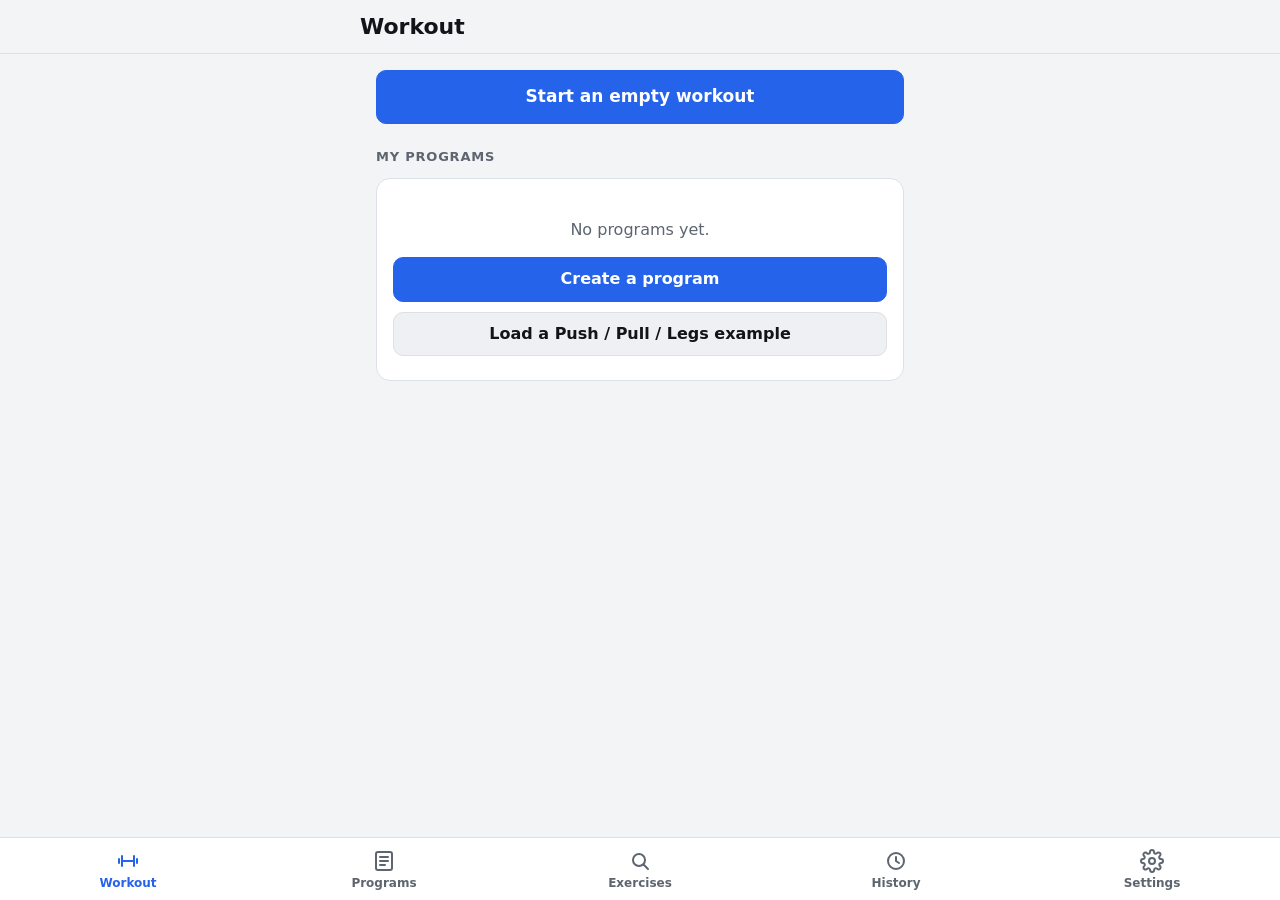
==== index.html @ c56cb647 "Add files via upload" ====
<!doctype html>
<html lang="en">
<head>
  <meta charset="utf-8">
  <meta name="viewport" content="width=device-width, initial-scale=1, viewport-fit=cover">
  <meta name="theme-color" content="#0e1013">
  <meta name="apple-mobile-web-app-capable" content="yes">
  <meta name="apple-mobile-web-app-title" content="Gym">
  <meta name="apple-mobile-web-app-status-bar-style" content="black-translucent">
  <link rel="manifest" href="manifest.webmanifest">
  <link rel="icon" href="icons/icon-192.png">
  <link rel="apple-touch-icon" href="icons/icon-180.png">
  <title>Gym Tracker</title>
  <script>
    // Apply the saved theme before first paint to avoid a flash of the wrong colors
    try {
      var s = (JSON.parse(localStorage.getItem('muscu-tracker:v1') || '{}').settings) || {};
      var t = s.theme || 'auto';
      if (t === 'auto') t = matchMedia('(prefers-color-scheme: light)').matches ? 'daylight' : 'midnight';
      document.documentElement.dataset.theme = t;
    } catch (e) {}
  </script>
  <link rel="stylesheet" href="styles.css">
</head>
<body>
  <header id="topbar"><h1 id="title">Workout</h1></header>

  <main id="view"></main>

  <div id="restBar" hidden>
    <div class="rest-progress"><div id="restFill"></div></div>
    <div class="rest-row">
      <button class="btn small" data-action="restAdjust" data-d="-15">−15 s</button>
      <div class="rest-time"><span id="restLabel" class="muted small">Rest</span><strong id="restTime">0:00</strong></div>
      <button class="btn small" data-action="restAdjust" data-d="15">+15 s</button>
      <button class="btn small primary" data-action="restSkip">Skip</button>
    </div>
  </div>

  <nav id="tabs">
    <button data-action="tab" data-tab="workout">
      <svg viewBox="0 0 24 24" fill="none" stroke="currentColor" stroke-width="2" stroke-linecap="round"><path d="M6 7v10M18 7v10M3 10v4M21 10v4M6 12h12"/></svg>
      <span>Workout</span>
    </button>
    <button data-action="tab" data-tab="programs">
      <svg viewBox="0 0 24 24" fill="none" stroke="currentColor" stroke-width="2" stroke-linecap="round"><rect x="4" y="3" width="16" height="18" rx="2"/><path d="M8 8h8M8 12h8M8 16h5"/></svg>
      <span>Programs</span>
    </button>
    <button data-action="tab" data-tab="library">
      <svg viewBox="0 0 24 24" fill="none" stroke="currentColor" stroke-width="2" stroke-linecap="round"><circle cx="11" cy="11" r="6"/><path d="M20 20l-4.5-4.5"/></svg>
      <span>Exercises</span>
    </button>
    <button data-action="tab" data-tab="history">
      <svg viewBox="0 0 24 24" fill="none" stroke="currentColor" stroke-width="2" stroke-linecap="round"><circle cx="12" cy="12" r="8"/><path d="M12 8v4l3 2"/></svg>
      <span>History</span>
    </button>
    <button data-action="tab" data-tab="settings">
      <svg viewBox="0 0 24 24" fill="none" stroke="currentColor" stroke-width="2" stroke-linecap="round" stroke-linejoin="round"><circle cx="12" cy="12" r="3"/><path d="M19.4 15a1.7 1.7 0 0 0 .3 1.8l.1.1a2 2 0 1 1-2.8 2.8l-.1-.1a1.7 1.7 0 0 0-1.8-.3 1.7 1.7 0 0 0-1 1.5V21a2 2 0 1 1-4 0v-.1a1.7 1.7 0 0 0-1.1-1.5 1.7 1.7 0 0 0-1.8.3l-.1.1a2 2 0 1 1-2.8-2.8l.1-.1a1.7 1.7 0 0 0 .3-1.8 1.7 1.7 0 0 0-1.5-1H3a2 2 0 1 1 0-4h.1a1.7 1.7 0 0 0 1.5-1.1 1.7 1.7 0 0 0-.3-1.8l-.1-.1a2 2 0 1 1 2.8-2.8l.1.1a1.7 1.7 0 0 0 1.8.3H9a1.7 1.7 0 0 0 1-1.5V3a2 2 0 1 1 4 0v.1a1.7 1.7 0 0 0 1 1.5 1.7 1.7 0 0 0 1.8-.3l.1-.1a2 2 0 1 1 2.8 2.8l-.1.1a1.7 1.7 0 0 0-.3 1.8V9a1.7 1.7 0 0 0 1.5 1H21a2 2 0 1 1 0 4h-.1a1.7 1.7 0 0 0-1.5 1z"/></svg>
      <span>Settings</span>
    </button>
  </nav>

  <div id="modal" hidden></div>
  <div id="toast"></div>
  <input type="file" id="importFile" accept="application/json,.json" hidden>

  <script src="exercises.js"></script>
  <script src="app.js"></script>
  <script>
    if ('serviceWorker' in navigator) navigator.serviceWorker.register('sw.js').catch(() => {});
  </script>
</body>
</html>
---- styles.css ----
/* Themes — the app sets data-theme on <html>; "Auto" resolves to midnight or daylight */
:root, [data-theme="midnight"] {
  --bg: #0e1013;
  --surface: #171a1f;
  --surface-2: #1f232a;
  --border: #2b3039;
  --text: #eceef1;
  --muted: #9aa1ac;
  --accent: #4c8dff;
  --accent-bg: rgba(76, 141, 255, 0.16);
  --on-accent: #ffffff;
  --ok: #22c55e;
  --ok-bg: rgba(34, 197, 94, 0.14);
  --danger: #ef4444;
  --star: #fbbf24;
  --radius: 14px;
  --tabs-h: 62px;
  color-scheme: dark;
}
[data-theme="daylight"] {
  --bg: #f3f4f6;
  --surface: #ffffff;
  --surface-2: #eef0f3;
  --border: #dde1e6;
  --text: #111418;
  --muted: #5d6570;
  --accent: #2563eb;
  --accent-bg: rgba(37, 99, 235, 0.12);
  --on-accent: #ffffff;
  --ok: #16a34a;
  --ok-bg: rgba(22, 163, 74, 0.12);
  --star: #f59e0b;
  color-scheme: light;
}
[data-theme="black"] {
  --bg: #000000;
  --surface: #111111;
  --surface-2: #1b1b1b;
  --border: #2a2a2a;
  --text: #f2f2f2;
  --muted: #9a9a9a;
}
[data-theme="slate"] {
  --bg: #0f172a;
  --surface: #1e293b;
  --surface-2: #273449;
  --border: #334155;
  --text: #e2e8f0;
  --muted: #94a3b8;
  --accent: #38bdf8;
  --accent-bg: rgba(56, 189, 248, 0.16);
  --on-accent: #0b1220;
}
[data-theme="ember"] {
  --bg: #140f0c;
  --surface: #211913;
  --surface-2: #2b211a;
  --border: #3d2f25;
  --text: #f5ece6;
  --muted: #b3a196;
  --accent: #f97316;
  --accent-bg: rgba(249, 115, 22, 0.16);
  --on-accent: #1a0d04;
}
[data-theme="forest"] {
  --bg: #0b1310;
  --surface: #13201a;
  --surface-2: #1a2b23;
  --border: #26392f;
  --text: #e6f2ec;
  --muted: #94ab9f;
  --accent: #34d399;
  --accent-bg: rgba(52, 211, 153, 0.16);
  --on-accent: #052e1f;
  --ok: #a3e635;
  --ok-bg: rgba(163, 230, 53, 0.14);
}
[data-theme="sakura"] {
  --bg: #fdf2f4;
  --surface: #ffffff;
  --surface-2: #fbe7ec;
  --border: #f1cdd7;
  --text: #2a1218;
  --muted: #7d5762;
  --accent: #e11d48;
  --accent-bg: rgba(225, 29, 72, 0.1);
  --on-accent: #ffffff;
  --ok: #16a34a;
  --ok-bg: rgba(22, 163, 74, 0.12);
  --star: #f59e0b;
  color-scheme: light;
}

* { box-sizing: border-box; }
[hidden] { display: none !important; }

html { -webkit-text-size-adjust: 100%; }

body {
  margin: 0;
  background: var(--bg);
  color: var(--text);
  font: 16px/1.4 system-ui, -apple-system, "Segoe UI", Roboto, sans-serif;
  padding-bottom: calc(var(--tabs-h) + env(safe-area-inset-bottom) + 16px);
  -webkit-tap-highlight-color: transparent;
}
body.resting { padding-bottom: calc(var(--tabs-h) + env(safe-area-inset-bottom) + 100px); }
body.modal-open { overflow: hidden; }

h2, h3 { margin: 0; }

/* Layout */
#topbar {
  position: sticky; top: 0; z-index: 5;
  background: var(--bg);
  padding: calc(env(safe-area-inset-top) + 12px) 16px 10px;
  border-bottom: 1px solid var(--border);
}
#topbar h1 { margin: 0 auto; max-width: 560px; font-size: 22px; }

main { max-width: 560px; margin: 0 auto; padding: 16px; }
.stack > * + * { margin-top: 12px; }

.card {
  background: var(--surface);
  border: 1px solid var(--border);
  border-radius: var(--radius);
  padding: 14px;
}

.section-title {
  font-size: 13px; font-weight: 700;
  text-transform: uppercase; letter-spacing: 0.06em;
  color: var(--muted);
  margin: 24px 0 8px;
}

.muted { color: var(--muted); }
.small { font-size: 14px; }
.center { text-align: center; }

/* Buttons */
.btn {
  appearance: none;
  border: 1px solid var(--border);
  background: var(--surface-2);
  color: var(--text);
  font: inherit; font-weight: 600;
  padding: 10px 14px;
  min-height: 44px;
  border-radius: 10px;
  cursor: pointer;
}
.btn.primary { background: var(--accent); border-color: var(--accent); color: var(--on-accent); }
.btn.danger { background: var(--danger); border-color: var(--danger); color: #fff; }
.btn.ghost { background: transparent; }
.btn.danger-text { background: transparent; border-color: transparent; color: var(--danger); }
.btn.big { padding: 14px; font-size: 17px; }
.btn.block { display: block; width: 100%; }
.btn.small { min-height: 36px; padding: 6px 10px; font-size: 14px; }
.btn:disabled { opacity: 0.5; }

.icon-btn {
  appearance: none; border: 0; background: transparent;
  color: var(--muted);
  font: inherit; font-size: 18px; line-height: 1;
  width: 40px; height: 40px; flex: none;
  border-radius: 10px; cursor: pointer;
}
.icon-btn:active { background: var(--surface-2); }

.link {
  appearance: none; border: 0; background: none; padding: 4px 0;
  color: var(--accent); font: inherit; font-weight: 600; cursor: pointer;
}

/* Inputs */
.in {
  width: 100%;
  min-height: 40px;
  border: 1px solid var(--border);
  background: var(--surface-2);
  color: var(--text);
  border-radius: 8px;
  padding: 6px 8px;
  font: inherit; font-size: 16px;
  text-align: center;
}
.in.left { text-align: left; }
.in:focus { outline: 2px solid var(--accent); outline-offset: -1px; }
.in::placeholder { color: var(--muted); opacity: 0.7; }
textarea.in { min-height: 110px; resize: vertical; }

.field { display: block; }
.field > span { display: block; font-size: 14px; color: var(--muted); margin-bottom: 6px; }

/* Tabs */
#tabs {
  position: fixed; left: 0; right: 0; bottom: 0; z-index: 10;
  display: flex;
  background: var(--surface);
  border-top: 1px solid var(--border);
  padding-bottom: env(safe-area-inset-bottom);
}
#tabs button {
  flex: 1; height: var(--tabs-h);
  background: none; border: 0; cursor: pointer;
  color: var(--muted);
  font: 600 12px system-ui, -apple-system, sans-serif;
  display: flex; flex-direction: column; align-items: center; justify-content: center; gap: 3px;
}
#tabs button.active { color: var(--accent); }
#tabs svg { width: 24px; height: 24px; }

/* Home / programs */
.tpl { display: flex; align-items: center; gap: 12px; }
.tpl-main { flex: 1; min-width: 0; cursor: pointer; }
.tpl-name { font-weight: 700; font-size: 17px; }
.ellipsis { white-space: nowrap; overflow: hidden; text-overflow: ellipsis; }

.empty { text-align: center; padding: 24px 16px; }
.empty > * + * { margin-top: 10px; }

/* Active session */
.session-head { display: flex; align-items: center; justify-content: space-between; gap: 12px; }
.session-name { font-weight: 700; font-size: 18px; }

.ex-head { display: flex; align-items: center; gap: 4px; }
.ex-title {
  flex: 1; min-width: 0; text-align: left;
  appearance: none; border: 0; background: none; padding: 0;
  color: var(--accent); font: inherit; font-weight: 700; font-size: 17px; cursor: pointer;
}
.last { font-size: 14px; color: var(--muted); margin: 4px 0 10px; }
.last b { color: var(--text); font-weight: 600; }

.set-grid {
  display: grid;
  grid-template-columns: 32px minmax(0, 1fr) 66px 58px 44px;
  gap: 6px; align-items: center;
}
.set-grid.time { grid-template-columns: 32px minmax(0, 1fr) 76px 44px 44px; }
.edit-grid {
  display: grid;
  grid-template-columns: 32px minmax(0, 1fr) minmax(0, 1fr) 44px;
  gap: 6px; align-items: center;
}
.edit-grid.time { grid-template-columns: 32px minmax(0, 1fr) 44px; }
.edit-grid .set-num { display: grid; place-items: center; cursor: default; }

.when-btn {
  appearance: none; border: 0; background: none; padding: 4px 0 0; cursor: pointer;
  color: var(--text); font: inherit; font-size: 14px; text-align: left;
}
.when-grid { display: grid; grid-template-columns: 1fr 1fr; gap: 10px; }
.when-grid .field:last-child { grid-column: 1 / -1; }
.when-grid input { width: 100%; min-width: 0; }

.set-head { font-size: 12px; font-weight: 700; color: var(--muted); text-transform: uppercase; text-align: center; padding-bottom: 4px; }
.set-row { padding: 3px 2px; border-radius: 8px; }
.set-row.done { background: var(--ok-bg); }
.set-num {
  appearance: none; border: 0; background: none; cursor: pointer;
  color: var(--muted); font: inherit; font-weight: 700; height: 40px;
}
.prev { font-size: 13px; color: var(--muted); text-align: center; white-space: nowrap; overflow: hidden; text-overflow: ellipsis; }
.check {
  appearance: none; cursor: pointer;
  height: 40px; border-radius: 8px;
  border: 1px solid var(--border); background: var(--surface-2);
  color: var(--muted); font-size: 18px; font-weight: 700;
}
.set-row.done .check { background: var(--ok); border-color: var(--ok); color: #fff; }
.set-row.done .in { background: transparent; border-color: transparent; }
.chrono-btn { width: 44px; height: 40px; font-size: 15px; background: var(--surface-2); border: 1px solid var(--border); }
.chrono-btn.running { background: var(--accent); color: var(--on-accent); border-color: var(--accent); }
.ex-foot { display: flex; gap: 8px; margin-top: 10px; }
.ex-foot .btn { flex: 1; }

/* Program editor */
.item-fields { display: grid; grid-template-columns: auto 1fr auto; gap: 10px; align-items: end; margin-top: 10px; }
.item-fields label > span { display: block; font-size: 12px; color: var(--muted); margin-bottom: 4px; }
.stepper { display: flex; align-items: center; border: 1px solid var(--border); border-radius: 8px; background: var(--surface-2); }
.stepper button { appearance: none; border: 0; background: none; color: var(--text); font-size: 20px; width: 36px; height: 38px; cursor: pointer; }
.stepper span { min-width: 22px; text-align: center; font-weight: 700; }

/* Library */
.chips { display: flex; gap: 8px; overflow-x: auto; padding-bottom: 4px; scrollbar-width: none; }
.chips::-webkit-scrollbar { display: none; }
.chips.wrap { flex-wrap: wrap; overflow: visible; }
.chip {
  flex: none;
  border: 1px solid var(--border); background: var(--surface); color: var(--text);
  border-radius: 999px; padding: 7px 12px;
  font: 600 14px system-ui, -apple-system, sans-serif; cursor: pointer;
}
.chip.active { background: var(--accent); border-color: var(--accent); color: var(--on-accent); }
.chip.static { cursor: default; background: var(--surface-2); font-weight: 500; }

.ex-list { display: flex; flex-direction: column; gap: 2px; }
.ex-row { display: flex; align-items: center; gap: 12px; padding: 8px; border-radius: 12px; cursor: pointer; }
.ex-row:active { background: var(--surface-2); }
.ex-row.selected { background: var(--accent-bg); }
.thumb {
  width: 56px; height: 56px; flex: none;
  object-fit: cover; border-radius: 10px;
  background: var(--surface-2);
  display: flex; align-items: center; justify-content: center;
  color: var(--muted); font-weight: 700;
}
.ex-row-text { flex: 1; min-width: 0; }
.ex-row-name { font-weight: 600; }
.tick {
  width: 26px; height: 26px; flex: none; border-radius: 50%;
  border: 2px solid var(--border);
  display: flex; align-items: center; justify-content: center;
  font-size: 14px; color: transparent;
}
.ex-row.selected .tick { background: var(--accent); border-color: var(--accent); color: var(--on-accent); }

/* Exercise detail */
.ex-img { background: #fff; border-radius: 12px; overflow: hidden; aspect-ratio: 4 / 3; }
.ex-img img { width: 100%; height: 100%; object-fit: contain; display: block; }
.detail > * + * { margin-top: 14px; }
.detail ol { margin: 8px 0 0; padding-left: 20px; }
.detail li + li { margin-top: 6px; }
.seg { display: flex; border: 1px solid var(--border); border-radius: 10px; overflow: hidden; }
.seg button {
  flex: 1; appearance: none; border: 0; background: var(--surface-2); color: var(--text);
  font: 600 14px system-ui, -apple-system, sans-serif; padding: 10px; cursor: pointer;
}
.seg button.active { background: var(--accent); color: var(--on-accent); }
.hist-line { display: flex; justify-content: space-between; gap: 12px; padding: 8px 0; border-bottom: 1px solid var(--border); font-size: 14px; }
.hist-line:last-child { border-bottom: 0; }

/* History */
.hist { cursor: pointer; }
.hist-top { display: flex; justify-content: space-between; align-items: baseline; gap: 12px; }
.set-list { list-style: none; margin: 6px 0 0; padding: 0; font-size: 15px; }
.set-list li { display: flex; justify-content: space-between; padding: 4px 0; }

/* Modal */
#modal { position: fixed; inset: 0; z-index: 20; }
.backdrop { position: absolute; inset: 0; background: rgba(0, 0, 0, 0.55); }
.sheet {
  position: absolute; left: 0; right: 0; bottom: 0;
  max-width: 560px; margin: 0 auto;
  max-height: 92vh; overflow: auto;
  background: var(--surface);
  border-radius: 18px 18px 0 0;
  padding: 16px 16px calc(16px + env(safe-area-inset-bottom));
}
.sheet.tall { height: 92vh; display: flex; flex-direction: column; overflow: hidden; }
.sheet.tall .sheet-body { flex: 1; overflow: auto; margin: 0 -16px; padding: 0 16px; }
.sheet-head { display: flex; align-items: center; gap: 8px; margin-bottom: 12px; }
.sheet-head h2 { flex: 1; font-size: 19px; }
.sheet-foot { padding-top: 12px; }
.sheet-opts > * + * { margin-top: 8px; }
.rest-grid { display: grid; grid-template-columns: repeat(4, 1fr); gap: 8px; }

/* Rest bar */
#restBar {
  position: fixed; left: 0; right: 0; z-index: 9;
  bottom: calc(var(--tabs-h) + env(safe-area-inset-bottom));
  background: var(--surface-2);
  border-top: 1px solid var(--border);
  padding: 8px 16px 10px;
}
.rest-progress { max-width: 560px; height: 4px; margin: 0 auto 8px; background: var(--border); border-radius: 2px; overflow: hidden; }
#restFill { height: 100%; width: 0; background: var(--accent); }
#restBar.finished #restFill { background: var(--ok); width: 100% !important; }
.rest-row { max-width: 560px; margin: 0 auto; display: flex; align-items: center; gap: 8px; }
.rest-time { flex: 1; display: flex; flex-direction: column; align-items: center; line-height: 1.15; }
#restTime { font-size: 24px; font-variant-numeric: tabular-nums; }
#restBar.finished #restTime { color: var(--ok); }

/* Toast */
#toast {
  position: fixed; left: 50%; z-index: 30;
  bottom: calc(var(--tabs-h) + env(safe-area-inset-bottom) + 110px);
  transform: translateX(-50%);
  max-width: calc(100% - 32px);
  background: rgba(0, 0, 0, 0.85); color: #fff;
  padding: 10px 16px; border-radius: 999px;
  font-size: 15px; text-align: center;
  opacity: 0; pointer-events: none; transition: opacity 0.2s;
}
#toast.show { opacity: 1; }

.tiny { font-size: 12px; }
.ink { color: var(--text); font-weight: 600; }

/* Favorites */
.star-inline { color: var(--star); }
.star-btn { font-size: 22px; color: var(--muted); }
.star-btn.on { color: var(--star); }
.chip.active .star-inline { color: inherit; }

/* Personal records */
.pr-badge { font-size: 18px; line-height: 1; }

/* Progress chart */
.small-seg button { padding: 8px 6px; font-size: 13px; }
.chart { margin-top: 10px; }
.chart-tip { font-size: 14px; font-weight: 600; min-height: 20px; margin-bottom: 4px; font-variant-numeric: tabular-nums; }
.chart svg { display: block; width: 100%; height: auto; overflow: visible; touch-action: pan-y; }
.chart .grid { stroke: var(--border); stroke-width: 1; }
.chart .axis { fill: var(--muted); font-size: 11px; font-family: inherit; font-variant-numeric: tabular-nums; }
.chart .line { fill: none; stroke: var(--accent); stroke-width: 2; stroke-linejoin: round; stroke-linecap: round; }
.chart .pt { fill: var(--accent); stroke: var(--surface); stroke-width: 2; }
.chart .xhair { stroke: var(--muted); stroke-width: 1; stroke-dasharray: 3 3; }
.chart .hit { fill: transparent; cursor: pointer; }
.chart-empty { margin: 10px 0 0; }

/* Workout summary */
.tiles { display: grid; grid-template-columns: repeat(3, 1fr); gap: 8px; }
.tile {
  background: var(--surface-2); border-radius: 12px; padding: 10px 12px;
  display: flex; flex-direction: column; gap: 2px;
}
.tile strong { font-size: 20px; font-variant-numeric: tabular-nums; }
.tile small { font-size: 13px; font-weight: 500; color: var(--muted); }
.delta { font-size: 13px; font-weight: 600; color: var(--muted); }
.delta.up { color: var(--ok); }
.records { border-color: var(--star); }
.records ul { margin: 6px 0 0; padding-left: 18px; }
.records li + li { margin-top: 4px; }

/* Settings */
.theme-grid { display: grid; grid-template-columns: repeat(2, 1fr); gap: 10px; }
.theme-card {
  appearance: none; cursor: pointer; text-align: left;
  background: var(--surface); color: var(--text);
  border: 2px solid var(--border); border-radius: var(--radius);
  padding: 8px; font: inherit;
  display: flex; flex-direction: column; gap: 4px;
}
.theme-card.active { border-color: var(--accent); }
.theme-preview {
  position: relative; display: block; height: 56px;
  border-radius: 8px; border: 1px solid rgba(128, 128, 128, 0.3); overflow: hidden;
}
.theme-bar { position: absolute; left: 8px; right: 8px; bottom: 8px; height: 18px; border-radius: 5px; }
.theme-dot { position: absolute; right: 14px; bottom: 13px; width: 8px; height: 8px; border-radius: 50%; }
.theme-name { font-weight: 600; }
.swatches { display: flex; flex-wrap: wrap; gap: 10px; }
.swatch {
  appearance: none; cursor: pointer;
  width: 36px; height: 36px; border-radius: 50%;
  border: 2px solid transparent; box-shadow: 0 0 0 1px var(--border);
}
.swatch.default { background: var(--surface-2); color: var(--muted); font-weight: 700; }
.swatch.active { box-shadow: 0 0 0 2px var(--bg), 0 0 0 4px var(--text); }
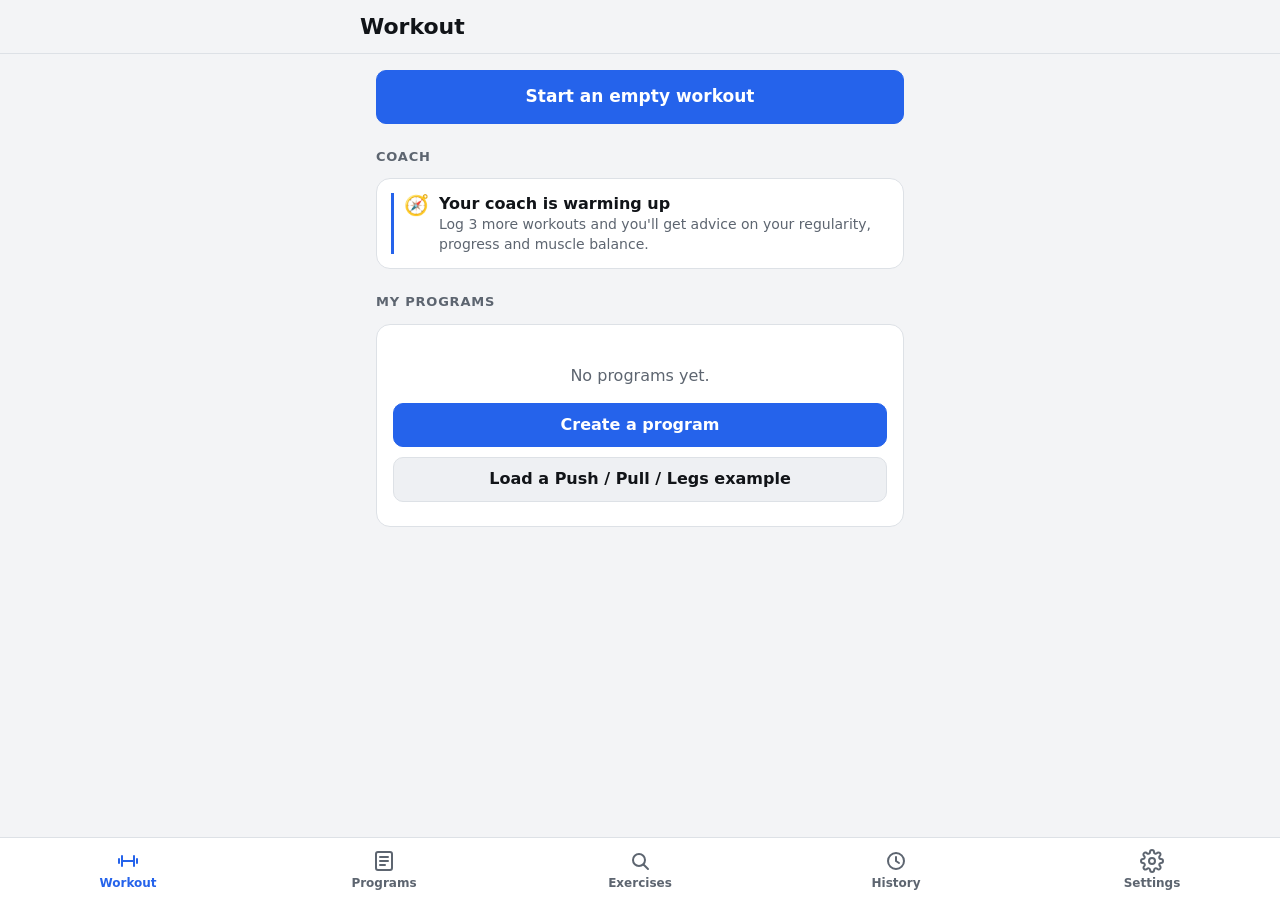
==== commit 8f887791: "Add files via upload" ====
--- a/index.html
+++ b/index.html
@@ -23,7 +23,14 @@
   <link rel="stylesheet" href="styles.css">
 </head>
 <body>
-  <header id="topbar"><h1 id="title">Workout</h1></header>
+  <header id="topbar">
+    <div class="topbar-inner">
+      <h1 id="title">Workout</h1>
+      <button id="syncBadge" data-action="tab" data-tab="settings" hidden>
+        <svg viewBox="0 0 24 24" fill="none" stroke="currentColor" stroke-width="2" stroke-linecap="round" stroke-linejoin="round"><path d="M7 18a4.5 4.5 0 0 1-.5-8.97A6 6 0 0 1 18 9.5a4.25 4.25 0 0 1-.5 8.5z"/></svg>
+      </button>
+    </div>
+  </header>
 
   <main id="view"></main>
 
@@ -65,6 +72,8 @@
   <input type="file" id="importFile" accept="application/json,.json" hidden>
 
   <script src="exercises.js"></script>
+  <script src="sync.js"></script>
+  <script src="coach.js"></script>
   <script src="app.js"></script>
   <script>
     if ('serviceWorker' in navigator) navigator.serviceWorker.register('sw.js').catch(() => {});
--- a/styles.css
+++ b/styles.css
@@ -117,7 +117,26 @@
   border-bottom: 1px solid var(--border);
 }
 #topbar h1 { margin: 0 auto; max-width: 560px; font-size: 22px; }
-
+#topbar .topbar-inner { display: flex; align-items: center; gap: 8px; max-width: 560px; margin: 0 auto; }
+#topbar .topbar-inner h1 { margin: 0; flex: 1; }
+
+/* Sync status: a cloud icon whose color follows the state */
+#syncBadge {
+  appearance: none; border: 0; background: none; padding: 4px; cursor: pointer;
+  color: var(--ok); display: grid; place-items: center;
+}
+#syncBadge svg { width: 22px; height: 22px; }
+#syncBadge[data-state="syncing"] { color: var(--muted); animation: pulse 1.2s ease-in-out infinite; }
+#syncBadge[data-state="offline"] { color: var(--muted); }
+#syncBadge[data-state="signin"], #syncBadge[data-state="error"] { color: var(--danger); }
+@keyframes pulse { 50% { opacity: .4; } }
+.sync-state { font-size: 13px; font-weight: 600; color: var(--ok); }
+.sync-state[data-state="syncing"], .sync-state[data-state="offline"] { color: var(--muted); }
+.sync-state[data-state="signin"], .sync-state[data-state="error"] { color: var(--danger); }
+
+/* Every tab fills the screen, however short its content */
+html { min-height: 100%; }
+body { min-height: 100vh; min-height: 100dvh; }
 main { max-width: 560px; margin: 0 auto; padding: 16px; }
 .stack > * + * { margin-top: 12px; }
 
@@ -296,6 +315,10 @@
 }
 .chip.active { background: var(--accent); border-color: var(--accent); color: var(--on-accent); }
 .chip.static { cursor: default; background: var(--surface-2); font-weight: 500; }
+/* Secondary filter row (equipment): lighter so the muscle row stays the main one */
+.chips.sub .chip { padding: 5px 10px; font-size: 13px; font-weight: 500; background: transparent; }
+.chips.sub .chip.active { background: var(--accent-bg); border-color: var(--accent); color: var(--text); }
+.stack-tight { display: flex; flex-direction: column; gap: 6px; }
 
 .ex-list { display: flex; flex-direction: column; gap: 2px; }
 .ex-row { display: flex; align-items: center; gap: 12px; padding: 8px; border-radius: 12px; cursor: pointer; }
@@ -345,14 +368,25 @@
 .sheet {
   position: absolute; left: 0; right: 0; bottom: 0;
   max-width: 560px; margin: 0 auto;
-  max-height: 92vh; overflow: auto;
+  /* Stays clear of the status bar / notch (the app draws under it) */
+  --sheet-max: calc(100vh - env(safe-area-inset-top) - 16px);
+  max-height: var(--sheet-max); overflow: auto;
   background: var(--surface);
   border-radius: 18px 18px 0 0;
-  padding: 16px 16px calc(16px + env(safe-area-inset-bottom));
-}
-.sheet.tall { height: 92vh; display: flex; flex-direction: column; overflow: hidden; }
+  padding: 0 16px calc(16px + env(safe-area-inset-bottom));
+}
+@supports (height: 100dvh) {
+  .sheet { --sheet-max: calc(100dvh - env(safe-area-inset-top) - 16px); }
+}
+.sheet.tall { height: var(--sheet-max); display: flex; flex-direction: column; overflow: hidden; }
 .sheet.tall .sheet-body { flex: 1; overflow: auto; margin: 0 -16px; padding: 0 16px; }
-.sheet-head { display: flex; align-items: center; gap: 8px; margin-bottom: 12px; }
+/* The header (title, star, close) stays visible while the sheet scrolls */
+.sheet-head {
+  display: flex; align-items: center; gap: 8px;
+  position: sticky; top: 0; z-index: 2;
+  background: var(--surface);
+  margin: 0 -16px 12px; padding: 16px 16px 8px;
+}
 .sheet-head h2 { flex: 1; font-size: 19px; }
 .sheet-foot { padding-top: 12px; }
 .sheet-opts > * + * { margin-top: 8px; }
@@ -426,6 +460,15 @@
 .records ul { margin: 6px 0 0; padding-left: 18px; }
 .records li + li { margin-top: 4px; }
 
+/* Coach */
+.coach { display: flex; flex-direction: column; gap: 12px; }
+.coach-item { display: flex; gap: 10px; align-items: flex-start; padding-left: 10px; border-left: 3px solid var(--accent); }
+.coach-item.warn { border-left-color: var(--star); }
+.coach-item.good { border-left-color: var(--ok); }
+.coach-icon { font-size: 20px; line-height: 1.2; }
+.coach-title { font-weight: 600; }
+.coach .link { align-self: flex-start; }
+
 /* Settings */
 .theme-grid { display: grid; grid-template-columns: repeat(2, 1fr); gap: 10px; }
 .theme-card {
@@ -451,3 +494,206 @@
 }
 .swatch.default { background: var(--surface-2); color: var(--muted); font-weight: 700; }
 .swatch.active { box-shadow: 0 0 0 2px var(--bg), 0 0 0 4px var(--text); }
+/* Style previews in Settings */
+.style-preview .theme-dot { background: #4c8dff; }
+.style-preview.classic { background: #0e1013; }
+.style-preview.classic .theme-bar { background: #171a1f; }
+.style-preview.glass { background: radial-gradient(circle at 20% 20%, #4c8dff 0, transparent 60%), radial-gradient(circle at 85% 80%, #a855f7 0, transparent 60%), #1b1f3a; }
+.style-preview.glass .theme-bar { background: rgba(255, 255, 255, 0.22); border: 1px solid rgba(255, 255, 255, 0.35); }
+.style-preview.soft { background: #e6e9ef; }
+.style-preview.soft .theme-bar { background: #e6e9ef; box-shadow: 3px 3px 6px #c3c7cf, -3px -3px 6px #fff; }
+.style-preview.bento { background: #f2f2f2; }
+.style-preview.bento .theme-bar { background: linear-gradient(90deg, #111 0 45%, transparent 45% 50%, #c7f36b 50% 72%, transparent 72% 76%, #ffb4a2 76%); border-radius: 6px; }
+.style-preview.bento .theme-dot { display: none; }
+.style-preview.minimal { background: #fafaf8; }
+.style-preview.minimal .theme-bar { background: none; border-top: 1px solid #111; border-bottom: 1px solid #ddd; border-radius: 0; }
+.style-preview.minimal .theme-dot { background: #111; border-radius: 0; width: 14px; height: 2px; bottom: 16px; }
+
+/* Glass style — the app sets data-style="glass" on <html>; works on top of any theme.
+   Surfaces become translucent over a colored backdrop, with blur and larger radii. */
+html[data-style="glass"] {
+  --surface: rgba(255, 255, 255, 0.07);
+  --surface-2: rgba(255, 255, 255, 0.08);
+  --border: rgba(255, 255, 255, 0.13);
+  --sheet: rgba(30, 33, 52, 0.82);
+  --blob-2: #a855f7;
+  --radius: 22px;
+}
+html[data-style="glass"][data-theme="daylight"],
+html[data-style="glass"][data-theme="sakura"] {
+  --surface: rgba(255, 255, 255, 0.55);
+  --surface-2: rgba(255, 255, 255, 0.6);
+  --border: rgba(255, 255, 255, 0.85);
+  --sheet: rgba(255, 255, 255, 0.85);
+  --blob-2: #f472b6;
+}
+[data-style="glass"] body::before {
+  content: ""; position: fixed; inset: 0; z-index: -1; pointer-events: none;
+  background:
+    radial-gradient(circle at 10% 8%, color-mix(in srgb, var(--accent) 55%, transparent) 0, transparent 50%),
+    radial-gradient(circle at 95% 45%, color-mix(in srgb, var(--blob-2) 40%, transparent) 0, transparent 50%),
+    radial-gradient(circle at 25% 95%, color-mix(in srgb, var(--accent) 30%, transparent) 0, transparent 45%);
+}
+[data-style="glass"] .card,
+[data-style="glass"] .theme-card,
+[data-style="glass"] .chip,
+[data-style="glass"] .tile {
+  -webkit-backdrop-filter: blur(18px) saturate(160%);
+  backdrop-filter: blur(18px) saturate(160%);
+}
+[data-style="glass"] #topbar,
+[data-style="glass"] #tabs,
+[data-style="glass"] #restBar {
+  background: color-mix(in srgb, var(--bg) 55%, transparent);
+  -webkit-backdrop-filter: blur(24px) saturate(180%);
+  backdrop-filter: blur(24px) saturate(180%);
+}
+[data-style="glass"] #topbar { border-bottom-color: transparent; }
+[data-style="glass"] #tabs { border-top-color: var(--border); }
+[data-style="glass"] .sheet {
+  background: var(--sheet);
+  -webkit-backdrop-filter: blur(30px) saturate(180%);
+  backdrop-filter: blur(30px) saturate(180%);
+  border-radius: 28px 28px 0 0;
+  border-top: 1px solid var(--border);
+}
+[data-style="glass"] .sheet-head { background: var(--sheet); }
+[data-style="glass"] .backdrop { background: rgba(0, 0, 0, 0.35); }
+[data-style="glass"] .btn { border-radius: 999px; }
+[data-style="glass"] .btn.primary { box-shadow: 0 6px 20px color-mix(in srgb, var(--accent) 40%, transparent); }
+[data-style="glass"] .in { border-radius: 12px; }
+[data-style="glass"] .check { border-radius: 50%; width: 40px; justify-self: center; }
+[data-style="glass"] .set-row { border-radius: 14px; }
+[data-style="glass"] .seg { border-radius: 999px; }
+[data-style="glass"] .stepper { border-radius: 999px; }
+[data-style="glass"] .thumb, [data-style="glass"] .ex-img { border-radius: 16px; }
+[data-style="glass"] .tile { border-radius: 18px; }
+[data-style="glass"] .section-title { letter-spacing: 0.1em; font-weight: 600; }
+[data-style="glass"] .session-name, [data-style="glass"] #topbar h1 { font-weight: 600; letter-spacing: -0.01em; }
+
+/* Soft style — one color everywhere; elements are raised (or pressed in) with paired shadows */
+html[data-style="soft"] {
+  --surface: var(--bg);
+  --surface-2: var(--bg);
+  --border: transparent;
+  --sh-d: rgba(0, 0, 0, 0.55);
+  --sh-l: rgba(255, 255, 255, 0.05);
+  --radius: 20px;
+}
+html[data-style="soft"][data-theme="daylight"],
+html[data-style="soft"][data-theme="sakura"] {
+  --bg: #e6e9ef;
+  --sh-d: #c3c7cf;
+  --sh-l: #ffffff;
+}
+html[data-style="soft"][data-theme="sakura"] { --bg: #f6e6ea; --sh-d: #dcc5cb; }
+[data-style="soft"] .card, [data-style="soft"] .theme-card, [data-style="soft"] .btn,
+[data-style="soft"] .chip, [data-style="soft"] .tile, [data-style="soft"] .seg, [data-style="soft"] .stepper {
+  box-shadow: 6px 6px 12px var(--sh-d), -6px -6px 12px var(--sh-l);
+}
+[data-style="soft"] .btn, [data-style="soft"] .chip { box-shadow: 4px 4px 8px var(--sh-d), -4px -4px 8px var(--sh-l); border-radius: 999px; }
+[data-style="soft"] .btn:active, [data-style="soft"] .chip.active, [data-style="soft"] .seg button.active,
+[data-style="soft"] .in, [data-style="soft"] .check, [data-style="soft"] .chrono-btn {
+  box-shadow: inset 3px 3px 6px var(--sh-d), inset -3px -3px 6px var(--sh-l);
+}
+[data-style="soft"] .chip.active, [data-style="soft"] .seg button.active { background: var(--bg); color: var(--accent); }
+[data-style="soft"] .chips.sub .chip.active { background: var(--bg); color: var(--accent); }
+[data-style="soft"] .btn.primary { color: var(--on-accent); }
+[data-style="soft"] .btn.ghost, [data-style="soft"] .btn.danger-text { box-shadow: none; }
+[data-style="soft"] .chips { padding: 6px 8px 12px; margin: -6px -8px 0; }
+[data-style="soft"] .in { border-radius: 12px; }
+[data-style="soft"] .check { border-radius: 50%; width: 40px; justify-self: center; }
+[data-style="soft"] .set-row.done .check { box-shadow: 3px 3px 6px var(--sh-d), -3px -3px 6px var(--sh-l); }
+[data-style="soft"] .set-row.done { background: transparent; }
+[data-style="soft"] .set-row.done .in { box-shadow: none; color: var(--ok); font-weight: 700; }
+[data-style="soft"] #topbar, [data-style="soft"] #tabs, [data-style="soft"] #restBar { border-color: transparent; }
+[data-style="soft"] #tabs { box-shadow: 0 -6px 14px var(--sh-d); }
+[data-style="soft"] .sheet { box-shadow: 0 -8px 24px var(--sh-d); }
+[data-style="soft"] .stack > * + * { margin-top: 16px; }
+
+/* Bento style — tiles of varied color and size, live stat tiles during a workout */
+html[data-style="bento"] {
+  --radius: 24px;
+  --tile-a: #c7f36b;
+  --tile-b: #ffb4a2;
+  --tile-c: #c9b8ff;
+  --tile-ink: #111418;
+}
+.bento-tiles { display: none; }
+[data-style="bento"] .bento-tiles { display: grid; grid-template-columns: repeat(3, 1fr); gap: 8px; }
+.bt { border-radius: 20px; padding: 10px 12px; display: flex; flex-direction: column; color: var(--tile-ink); }
+.bt small { font-size: 12px; font-weight: 600; opacity: 0.75; }
+.bt strong { font-size: 22px; font-variant-numeric: tabular-nums; line-height: 1.15; }
+.bt strong small { font-size: 13px; }
+.bt-time { grid-column: 1 / -1; background: var(--text); color: var(--bg); padding: 14px 16px; }
+.bt-time strong { font-size: 40px; letter-spacing: -0.02em; }
+.bt-a { background: var(--tile-a); }
+.bt-b { background: var(--tile-b); }
+.bt-c { background: var(--tile-c); }
+[data-style="bento"] .card { border: 0; padding: 16px; }
+[data-style="bento"] .stack > * + * { margin-top: 10px; }
+[data-style="bento"] .btn { border-radius: 999px; border: 0; }
+[data-style="bento"] .btn.primary { background: var(--text); color: var(--bg); }
+[data-style="bento"] .btn.ghost { background: var(--surface-2); }
+[data-style="bento"] .chip { border: 0; background: var(--surface-2); }
+[data-style="bento"] .chip.active { background: var(--text); color: var(--bg); }
+[data-style="bento"] .chips.sub .chip { background: var(--surface); }
+[data-style="bento"] .chips.sub .chip.active { background: var(--tile-a); color: var(--tile-ink); }
+[data-style="bento"] .in { border: 0; border-radius: 12px; }
+[data-style="bento"] .check { border: 0; border-radius: 12px; }
+[data-style="bento"] .set-row.done { background: transparent; }
+[data-style="bento"] .set-row.done .check { background: var(--tile-a); color: var(--tile-ink); }
+[data-style="bento"] .ex-title { color: var(--text); font-weight: 800; }
+[data-style="bento"] .session-head .muted.small { display: none; }
+[data-style="bento"] .tile { border-radius: 20px; }
+[data-style="bento"] .tiles .tile:nth-child(1) { background: var(--tile-a); color: var(--tile-ink); }
+[data-style="bento"] .tiles .tile:nth-child(2) { background: var(--tile-b); color: var(--tile-ink); }
+[data-style="bento"] .tiles .tile:nth-child(3) { background: var(--tile-c); color: var(--tile-ink); }
+[data-style="bento"] .tiles .tile .muted, [data-style="bento"] .tiles .tile small, [data-style="bento"] .tiles .delta { color: inherit; opacity: 0.75; }
+[data-style="bento"] .theme-card { border-width: 0; box-shadow: inset 0 0 0 2px transparent; }
+[data-style="bento"] .theme-card.active { box-shadow: inset 0 0 0 2px var(--text); }
+[data-style="bento"] .section-title { text-transform: none; letter-spacing: 0; font-size: 20px; color: var(--text); font-weight: 800; }
+[data-style="bento"] #topbar, [data-style="bento"] #tabs { border-color: transparent; }
+[data-style="bento"] .sheet { border-radius: 28px 28px 0 0; }
+
+/* Minimal style — no boxes, hairlines, monospaced numbers */
+html[data-style="minimal"] { --radius: 0; --mono: ui-monospace, "SF Mono", Menlo, Consolas, monospace; }
+[data-style="minimal"] .card {
+  background: transparent; border: 0; border-top: 1px solid var(--text);
+  border-radius: 0; padding: 12px 0 4px;
+}
+[data-style="minimal"] .stack > * + * { margin-top: 18px; }
+[data-style="minimal"] .btn { border-radius: 4px; background: transparent; border-color: var(--text); }
+[data-style="minimal"] .btn.primary { background: var(--text); border-color: var(--text); color: var(--bg); }
+[data-style="minimal"] .btn.ghost, [data-style="minimal"] .btn.danger-text { border-color: transparent; text-decoration: underline; text-underline-offset: 3px; }
+[data-style="minimal"] .in {
+  background: transparent; border: 0; border-bottom: 1px solid var(--border);
+  border-radius: 0; font-family: var(--mono);
+}
+[data-style="minimal"] .in:focus { outline: 0; border-bottom: 2px solid var(--text); }
+[data-style="minimal"] .check { background: transparent; border-radius: 4px; }
+[data-style="minimal"] .set-row { border-radius: 0; border-bottom: 1px solid var(--border); }
+[data-style="minimal"] .set-row.done { background: transparent; }
+[data-style="minimal"] .set-row.done .check { background: var(--text); border-color: var(--text); color: var(--bg); }
+[data-style="minimal"] .set-row.done .in { font-weight: 700; border-bottom-color: transparent; }
+[data-style="minimal"] .prev, [data-style="minimal"] [data-elapsed], [data-style="minimal"] #restTime,
+[data-style="minimal"] .tile strong, [data-style="minimal"] .set-num, [data-style="minimal"] .set-list,
+[data-style="minimal"] .hist-line span:last-child { font-family: var(--mono); }
+[data-style="minimal"] .ex-title { color: var(--text); }
+[data-style="minimal"] .chip { border-radius: 4px; background: transparent; }
+[data-style="minimal"] .chip.active { background: var(--text); border-color: var(--text); color: var(--bg); }
+[data-style="minimal"] .chips.sub .chip { border-color: transparent; }
+[data-style="minimal"] .chips.sub .chip.active { background: transparent; border-color: transparent; color: var(--text); text-decoration: underline; text-underline-offset: 4px; }
+[data-style="minimal"] .seg, [data-style="minimal"] .stepper { border-radius: 4px; border-color: var(--text); }
+[data-style="minimal"] .seg button { background: transparent; }
+[data-style="minimal"] .seg button.active { background: var(--text); color: var(--bg); }
+[data-style="minimal"] .tile { background: transparent; border-top: 1px solid var(--border); border-radius: 0; padding: 8px 0; }
+[data-style="minimal"] .thumb, [data-style="minimal"] .ex-img { border-radius: 4px; }
+[data-style="minimal"] .ex-row { border-radius: 0; border-bottom: 1px solid var(--border); }
+[data-style="minimal"] .theme-card { border-width: 1px; border-radius: 4px; background: transparent; }
+[data-style="minimal"] .theme-card.active { border-color: var(--text); border-width: 2px; }
+[data-style="minimal"] .section-title { font-weight: 500; letter-spacing: 0.14em; font-size: 12px; }
+[data-style="minimal"] #topbar h1, [data-style="minimal"] .session-name { font-weight: 500; letter-spacing: -0.01em; }
+[data-style="minimal"] #tabs { background: var(--bg); }
+[data-style="minimal"] #tabs button.active { color: var(--text); }
+[data-style="minimal"] .sheet { border-radius: 0; border-top: 1px solid var(--text); }
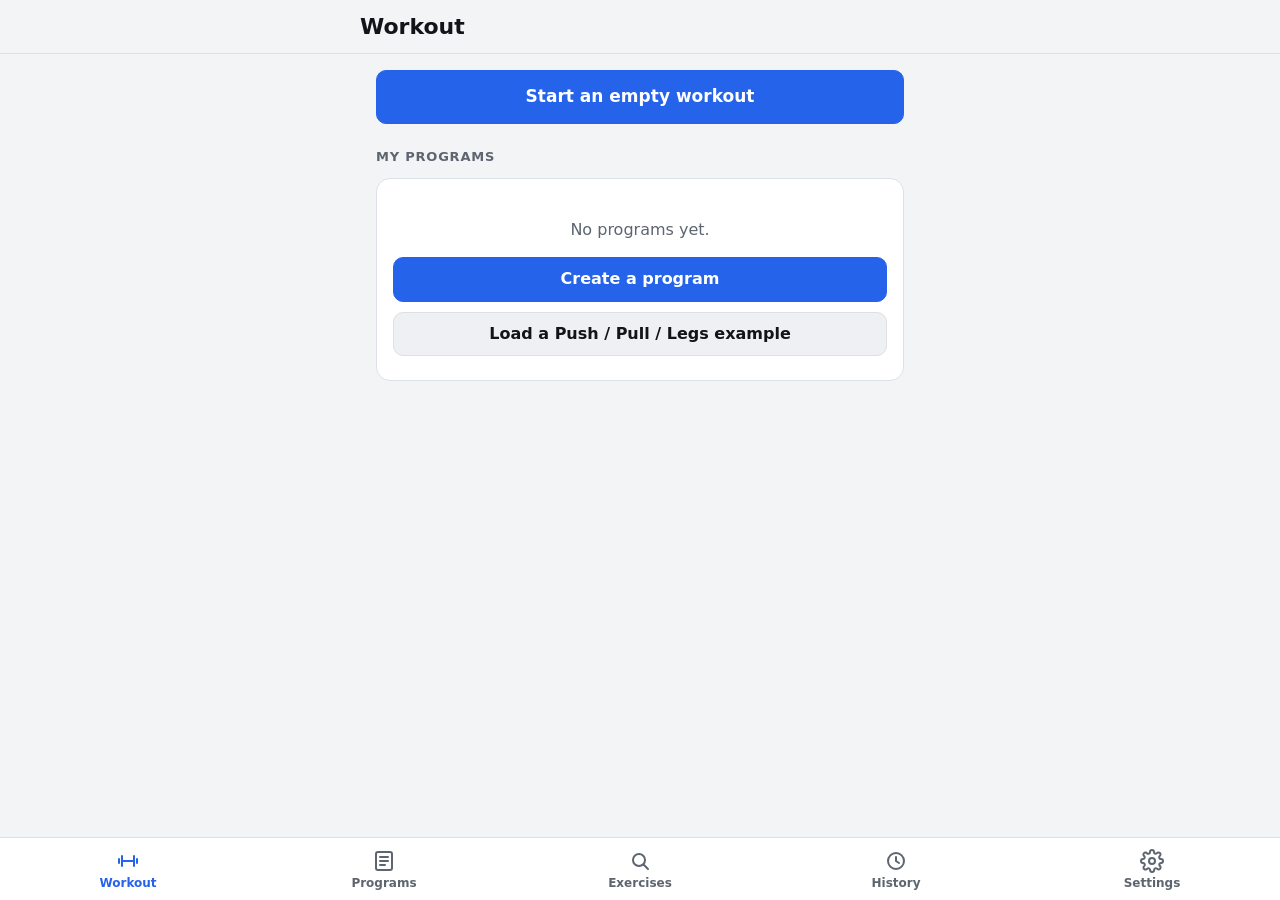
==== commit b98e547d: "Add files via upload" ====
--- a/index.html
+++ b/index.html
@@ -18,11 +18,30 @@
       var t = s.theme || 'auto';
       if (t === 'auto') t = matchMedia('(prefers-color-scheme: light)').matches ? 'daylight' : 'midnight';
       document.documentElement.dataset.theme = t;
+      document.documentElement.dataset.style = s.style || 'classic';
     } catch (e) {}
   </script>
   <link rel="stylesheet" href="styles.css">
 </head>
 <body>
+  <div id="splash" aria-hidden="true">
+    <svg class="splash-art" viewBox="0 0 160 140">
+      <ellipse class="splash-shadow" cx="80" cy="128" rx="46" ry="6"/>
+      <g class="splash-bar">
+        <rect x="14" y="52" width="132" height="6" rx="3" class="bar"/>
+        <rect x="22" y="30" width="14" height="50" rx="4" class="plate"/>
+        <rect x="38" y="38" width="10" height="34" rx="3" class="plate small"/>
+        <rect x="124" y="30" width="14" height="50" rx="4" class="plate"/>
+        <rect x="112" y="38" width="10" height="34" rx="3" class="plate small"/>
+      </g>
+      <g class="splash-spark">
+        <path d="M80 10v10M62 16l5 8M98 16l-5 8"/>
+      </g>
+    </svg>
+    <div class="splash-name">Gym Tracker</div>
+    <div class="splash-sub">Lift. Log. Repeat.</div>
+  </div>
+
   <header id="topbar">
     <div class="topbar-inner">
       <h1 id="title">Workout</h1>
@@ -73,10 +92,16 @@
 
   <script src="exercises.js"></script>
   <script src="sync.js"></script>
-  <script src="coach.js"></script>
   <script src="app.js"></script>
+  <script src="askai.js"></script>
   <script>
     if ('serviceWorker' in navigator) navigator.serviceWorker.register('sw.js').catch(() => {});
+    // The splash stays a moment, just for the show, then fades out
+    setTimeout(() => {
+      const splash = document.getElementById('splash');
+      splash.classList.add('gone');
+      setTimeout(() => splash.remove(), 400);
+    }, 1300);
   </script>
 </body>
 </html>
--- a/styles.css
+++ b/styles.css
@@ -460,14 +460,54 @@
 .records ul { margin: 6px 0 0; padding-left: 18px; }
 .records li + li { margin-top: 4px; }
 
-/* Coach */
-.coach { display: flex; flex-direction: column; gap: 12px; }
-.coach-item { display: flex; gap: 10px; align-items: flex-start; padding-left: 10px; border-left: 3px solid var(--accent); }
-.coach-item.warn { border-left-color: var(--star); }
-.coach-item.good { border-left-color: var(--ok); }
-.coach-icon { font-size: 20px; line-height: 1.2; }
-.coach-title { font-weight: 600; }
-.coach .link { align-self: flex-start; }
+/* Muscle map (post-workout) */
+.muscle-map { text-align: center; }
+.muscle-title { font-size: 24px; font-weight: 800; letter-spacing: -0.01em; }
+.body-pair { display: flex; justify-content: center; gap: 18px; margin: 12px 0 6px; }
+.body-view { margin: 0; }
+.body-view svg { width: 112px; height: auto; display: block; }
+.body-outline { fill: color-mix(in srgb, var(--text) 12%, var(--surface)); }
+.body-part { fill: color-mix(in srgb, var(--text) 22%, var(--surface)); }
+.body-part.lv1 { fill: color-mix(in srgb, var(--accent) 45%, var(--surface)); }
+.body-part.lv2 { fill: color-mix(in srgb, var(--accent) 75%, var(--surface)); }
+.body-part.lv3 { fill: var(--accent); }
+.muscle-chips { justify-content: center; }
+.muscle-chips b { margin-left: 2px; }
+
+/* Ask your AI */
+.ai-choices { display: flex; flex-direction: column; gap: 8px; }
+.ai-choice {
+  appearance: none; text-align: left; cursor: pointer; font: inherit; color: var(--text);
+  background: var(--surface-2); border: 1px solid var(--border); border-radius: 12px; padding: 10px 12px;
+}
+.ai-choice.active { border-color: var(--accent); background: var(--accent-bg); }
+.ai-choice small { display: block; color: var(--muted); font-size: 13px; margin-top: 2px; }
+
+/* Splash screen, shown for a moment at launch */
+#splash {
+  position: fixed; inset: 0; z-index: 100;
+  background: var(--bg); color: var(--text);
+  display: flex; flex-direction: column; align-items: center; justify-content: center; gap: 6px;
+  transition: opacity 0.35s ease;
+}
+#splash.gone { opacity: 0; pointer-events: none; }
+.splash-art { width: 150px; height: auto; margin-bottom: 14px; overflow: visible; }
+.splash-art .bar { fill: var(--muted); }
+.splash-art .plate { fill: var(--accent); }
+.splash-art .plate.small { opacity: 0.7; }
+.splash-shadow { fill: var(--text); opacity: 0.12; transform-origin: 80px 128px; animation: splash-shadow 1.1s ease-in-out infinite; }
+.splash-bar { animation: splash-lift 1.1s ease-in-out infinite; }
+.splash-spark path { stroke: var(--accent); stroke-width: 3; stroke-linecap: round; fill: none; opacity: 0; animation: splash-spark 1.1s ease-in-out infinite; }
+.splash-name { font-size: 28px; font-weight: 800; letter-spacing: -0.02em; animation: splash-in 0.6s ease-out both; }
+.splash-sub { color: var(--muted); font-size: 15px; animation: splash-in 0.6s 0.15s ease-out both; }
+@keyframes splash-lift { 0%, 100% { transform: translateY(28px); } 50% { transform: translateY(0); } }
+@keyframes splash-shadow { 0%, 100% { transform: scaleX(1); opacity: 0.16; } 50% { transform: scaleX(0.7); opacity: 0.07; } }
+@keyframes splash-spark { 0%, 35%, 100% { opacity: 0; } 50%, 60% { opacity: 1; } }
+@keyframes splash-in { from { opacity: 0; transform: translateY(8px); } }
+@media (prefers-reduced-motion: reduce) {
+  .splash-bar, .splash-shadow, .splash-spark path, .splash-name, .splash-sub { animation: none; }
+  .splash-spark path { opacity: 1; }
+}
 
 /* Settings */
 .theme-grid { display: grid; grid-template-columns: repeat(2, 1fr); gap: 10px; }
